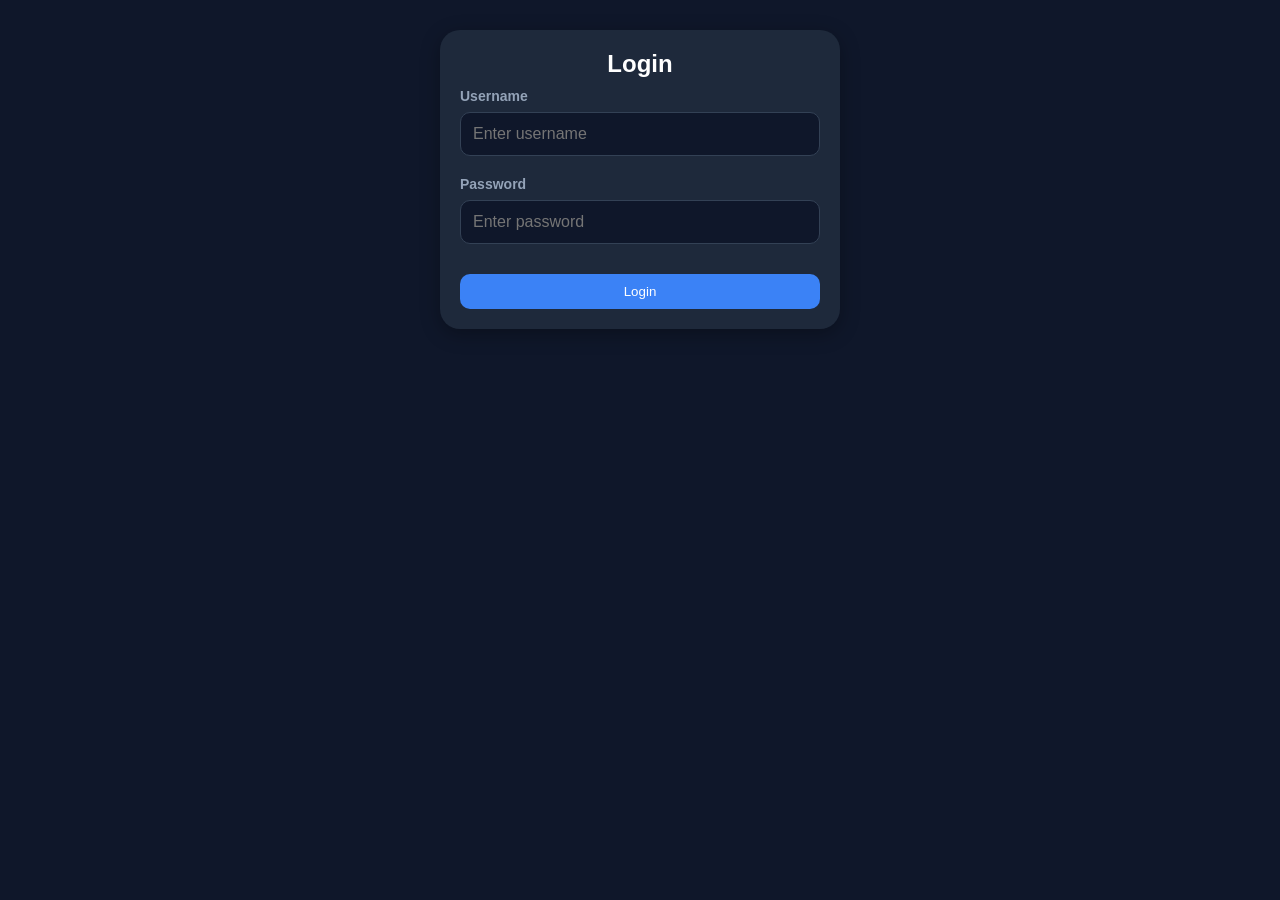
==== templates/login.html @ ad74d9d3 "First Gaming Dashboard" ====
<!DOCTYPE html>
<html>
<head>
    <title>Login</title>
    <link rel="stylesheet" href="/static/style.css">
</head>
<body>

    <div class="container">
        <div class="card" style="width: 400px;">
            <h2>Login</h2>
            
            <form method="POST">
                
                <div class="input-group">
                    <label for="username">Username</label>
                    <input type="text" id="username" name="username" placeholder="Enter username" required>
                </div>

                <div class="input-group">
                    <label for="password">Password</label>
                    <input type="password" id="password" name="password" placeholder="Enter password" required>
                </div>

                <button type="submit" class="edit-btn" style="width: 100%; margin-top: 10px;">
                    Login
                </button>

            </form>
        </div>
    </div>

</body>
</html>
---- static/style.css ----
*{
    margin:0;
    padding:0;
    box-sizing:border-box;
}

body{
    background:#0f172a;
    color:white;
    font-family:Segoe UI, sans-serif;
}

.navbar{
    display:flex;
    justify-content:space-between;
    align-items:center;

    padding:20px 40px;

    background:#1e293b;

    box-shadow:0 2px 10px rgba(0,0,0,0.3);
}

.nav-right{
    display:flex;
    align-items:center;
    gap:10px;
}

.container{
    display:flex;
    flex-wrap:wrap;
    justify-content:center;

    padding:30px;
    gap:20px;
}

.card{
    width:300px;

    background:#1e293b;

    border-radius:20px;

    padding:20px;

    text-align:center;

    transition:0.3s;

    box-shadow:0 5px 20px rgba(0,0,0,0.3);
}

.card:hover{
    transform:translateY(-8px);
}

.card h2{
    margin-bottom:10px;
}

.card p{
    margin-bottom:15px;
    font-size:18px;
}

.buttons{
    display:flex;
    justify-content:center;
    gap:10px;
}

button{
    border:none;
    padding:10px 15px;
    border-radius:10px;
    cursor:pointer;

    transition:0.2s;
}

button:hover{
    transform:scale(1.05);
}

.edit-btn{
    background:#3b82f6;
    color:white;
}

.delete-btn{
    background:#ef4444;
    color:white;
}

.add-btn{
    background:#22c55e;
    color:white;
}

.logout-btn{
    background:#64748b;
    color:white;
}

.progress-bar{
    width:100%;
    height:20px;
    background:#334155;
    border-radius:20px;
    overflow:hidden;
    margin-top:10px;
}

.progress-fill{
    height:100%;
    background:#22c55e;
    transition:0.5s;
}
/* =========================================
   Form Styles (สำหรับหน้า Add, Edit, Login, Register)
   ========================================= */

.input-group {
    display: flex;
    flex-direction: column;
    text-align: left; /* ให้ข้อความชิดซ้าย */
    margin-bottom: 20px;
}

.input-group label {
    margin-bottom: 8px;
    font-size: 14px;
    color: #94a3b8; /* สีเทาอ่อน เพื่อให้ดูสบายตาในธีมมืด */
    font-weight: bold;
}

/* ตกแต่งช่อง Input และ Select ให้เข้ากับธีมมืด */
.input-group input, 
.input-group select {
    width: 100%;
    padding: 12px;
    border-radius: 10px;
    border: 1px solid #334155; /* ขอบสีเทาเข้ม */
    background: #0f172a; /* พื้นหลังสีเดียวกับ Body */
    color: white; /* ตัวอักษรสีขาว */
    font-size: 16px;
    outline: none;
    transition: 0.3s;
}

/* เวลาคลิกที่ช่องกรอกข้อมูล ให้ขอบเปลี่ยนเป็นสีฟ้า */
.input-group input:focus, 
.input-group select:focus {
    border-color: #3b82f6;
    box-shadow: 0 0 8px rgba(59, 130, 246, 0.4);
}

/* กำหนดให้ตัวเลือก (option) ใน dropdown เป็นสีเข้ม */
.input-group select option {
    background: #1e293b;
    color: white;
}

.stats{
    display:flex;
    justify-content:center;
    gap:20px;
    margin:20px;
}

.stat-card{
    background:#1e293b;
    padding:20px;
    border-radius:15px;
    text-align:center;
    min-width:180px;
}

.game-image{
    width:100%;
    height:180px;
    object-fit:cover;
    border-radius:10px;
    margin-bottom:10px;
}

.rank-image{
    width:90px;
    height:auto;

    display:block;

    margin:10px auto;
}

.game-image{
    width:100%;
    height:180px;

    object-fit:cover;

    border-radius:12px;

    margin-bottom:10px;
}

.goal-badge{
    background: #22c55e;
    color: white;
    padding: 8px;
    border-radius: 10px;
    margin-top: 10px;
    font-weight: bold;
}
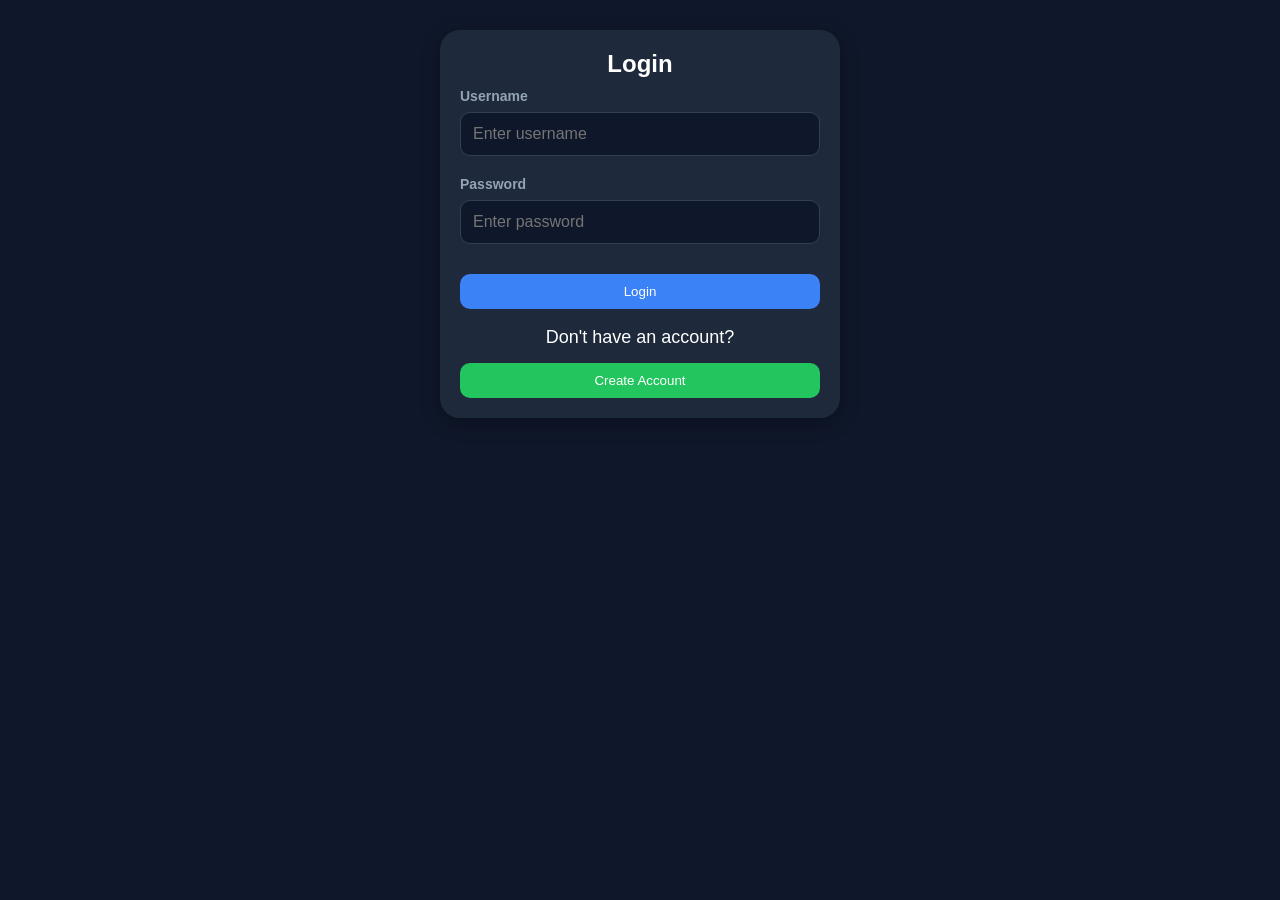
==== commit c17cd627: "Add register button" ====
--- a/templates/login.html
+++ b/templates/login.html
@@ -26,6 +26,21 @@
                     Login
                 </button>
 
+                <br><br>
+
+                <p style="text-align:center;">
+                    Don't have an account?
+                </p>
+
+                <a href="/register">
+                    <button
+                        type="button"
+                        class="add-btn"
+                        style="width:100%;">
+                        Create Account
+                    </button>
+                </a>
+
             </form>
         </div>
     </div>
